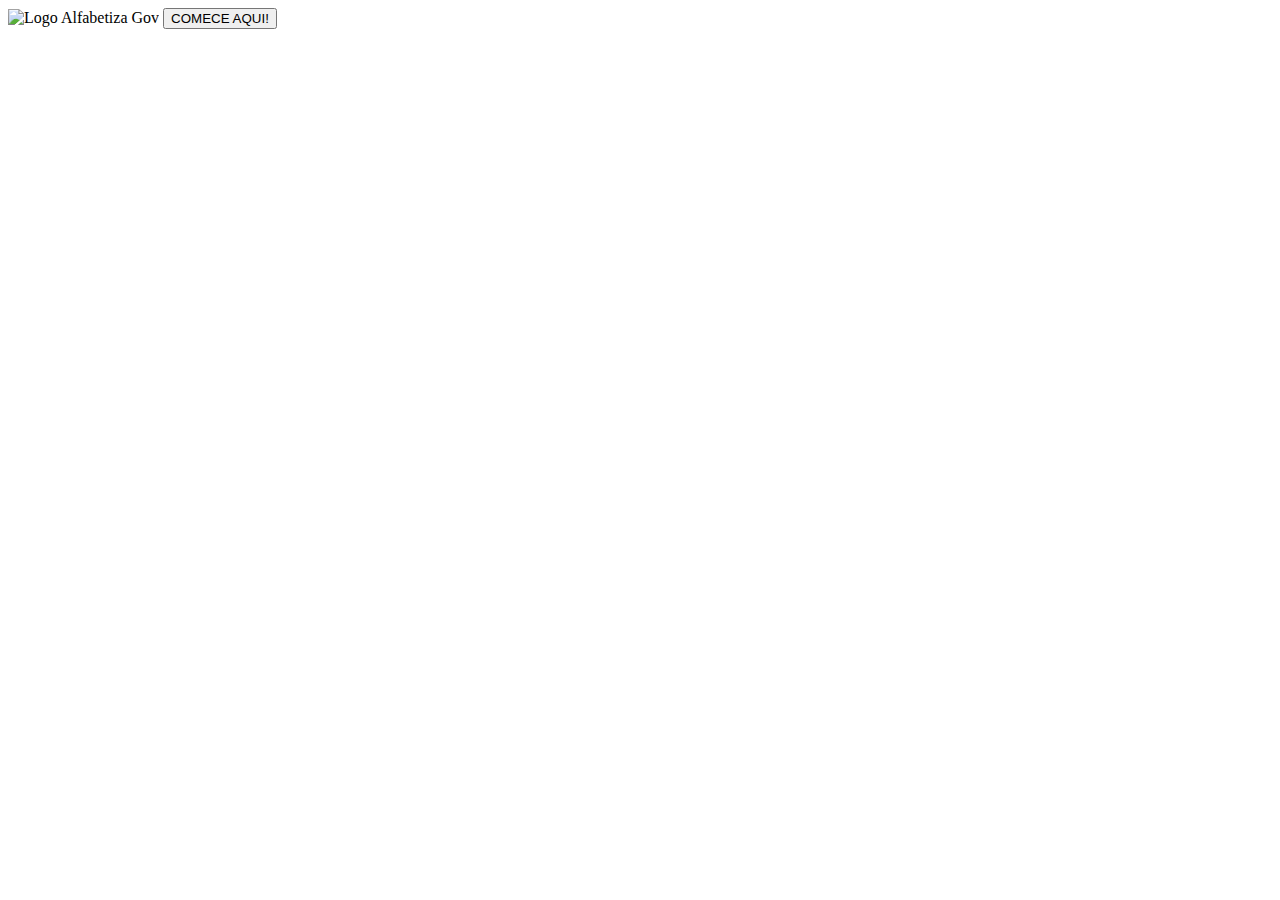
==== index.html @ da93d65a "Alfabetiza Brasil" ====
<!DOCTYPE html>
<html lang="pt-BR">
<head>
    <meta charset="UTF-8">
    <meta name="viewport" content="width=device-width, initial-scale=1.0">
    <title>Alfabetiza Gov</title>
    <link rel="stylesheet" href="styles.css">
</head>
<body>
    <div class="container">
        <img src="alfabetiza.png" alt="Logo Alfabetiza Gov" class="logo">
        <button class="start-btn">COMECE AQUI!</button>
    </div>
</body>
</html>
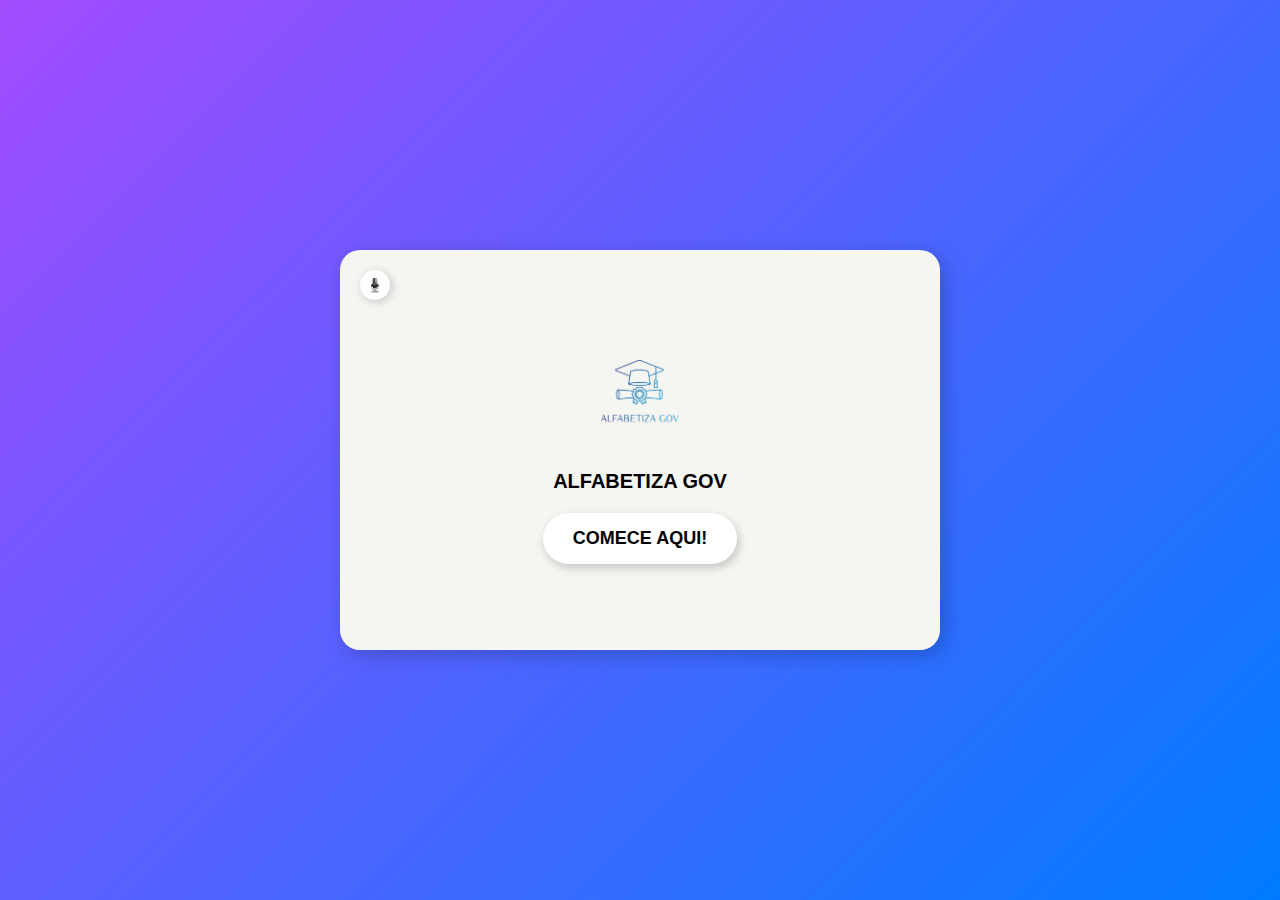
==== commit b4d3aa2e: "Alfabetiza Brasil" ====
--- a/index.html
+++ b/index.html
@@ -4,12 +4,20 @@
     <meta charset="UTF-8">
     <meta name="viewport" content="width=device-width, initial-scale=1.0">
     <title>Alfabetiza Gov</title>
-    <link rel="stylesheet" href="styles.css">
+    <link rel="stylesheet" href="style.css">
 </head>
 <body>
     <div class="container">
-        <img src="alfabetiza.png" alt="Logo Alfabetiza Gov" class="logo">
-        <button class="start-btn">COMECE AQUI!</button>
+        <div class="mic-icon">
+            <img src="micro.png" alt="Microfone">
+        </div>
+
+        <div class="logo">
+            <img src="imagem.png" alt="Logo">
+            <h2>ALFABETIZA GOV</h2>
+        </div>
+
+        <button class="start-button">COMECE AQUI!</button>
     </div>
 </body>
 </html>
--- a/style.css
+++ b/style.css
@@ -0,0 +1,80 @@
+* {
+    margin: 0;
+    padding: 0;
+    box-sizing: border-box;
+    font-family: Arial, sans-serif;
+}
+
+body {
+    display: flex;
+    justify-content: center;
+    align-items: center;
+    height: 100vh;
+    background: linear-gradient(135deg, #a24bff, #007bff);
+}
+
+.container {
+    width: 600px;
+    height: 400px;
+    background:  #f5f5f2;
+    border-radius: 20px;
+    display: flex;
+    flex-direction: column;
+    justify-content: center;
+    align-items: center;
+    position: relative;
+    box-shadow: 5px 5px 20px rgba(0, 0, 0, 0.2);
+}
+
+.mic-icon {
+    position: absolute;
+    top: 20px;
+    left: 20px;
+    width: 30px;
+    height: 30px;
+    background: white;
+    border-radius: 50%;
+    display: flex;
+    justify-content: center;
+    align-items: center;
+    box-shadow: 2px 2px 10px rgba(0, 0, 0, 0.2);
+}
+
+.mic-icon img {
+    width: 18px;
+    height: 18px;
+}
+
+.logo {
+    text-align: center;
+    color: rgb(0, 0, 0);
+    margin-bottom: 20px;
+}
+
+.logo img {
+    width: 120px;
+    margin-bottom: 10px;
+}
+
+.logo h2 {
+    font-size: 20px;
+    font-weight: bold;
+}
+
+.start-button {
+    padding: 15px 30px;
+    font-size: 18px;
+    font-weight: bold;
+    background: white;
+    color: black;
+    border: none;
+    border-radius: 30px;
+    cursor: pointer;
+    box-shadow: 2px 4px 10px rgba(0, 0, 0, 0.2);
+    transition: 0.3s;
+}
+
+.start-button:hover {
+    background: #f0f0f0;
+    transform: scale(1.05);
+}